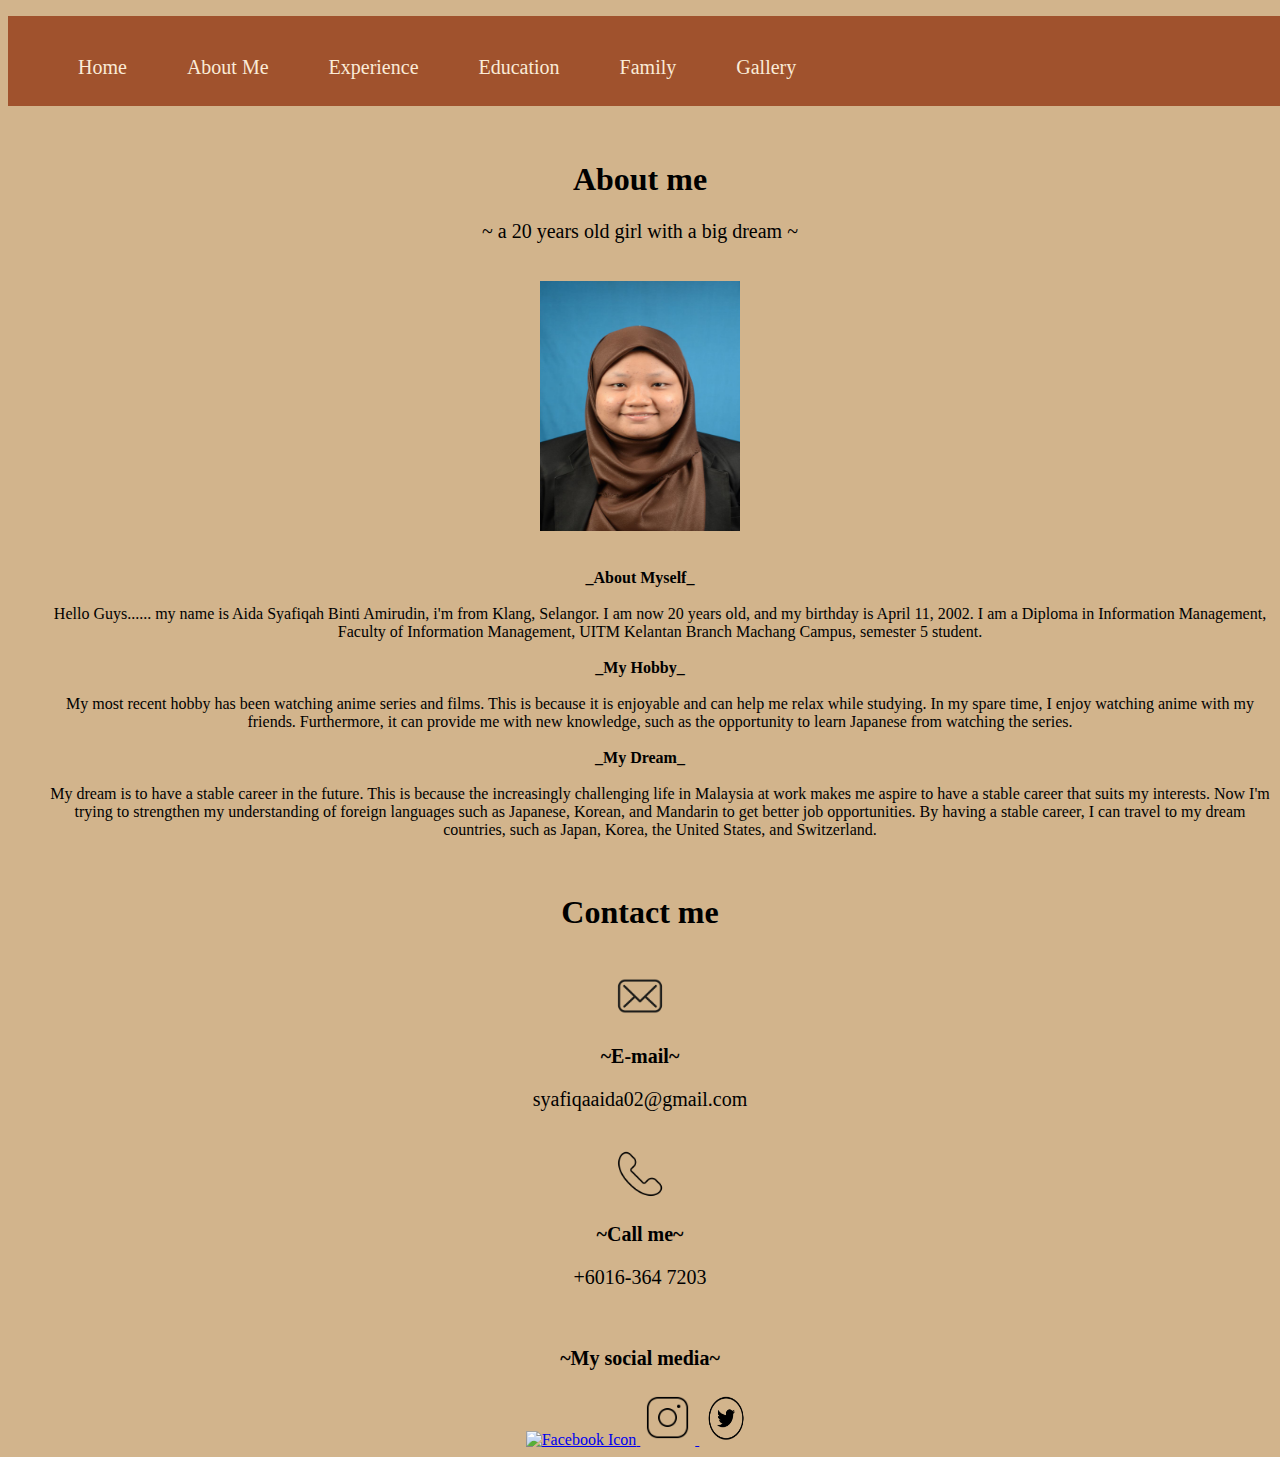
==== biodata.html @ e201199e "Update biodata.html" ====
<!DOCTYPE html>
<html>
<head>
	<meta charset="utf-8">
	<meta name="viewport" content="width=device-width, initial-scale=1">
	<title>biodata</title>
	<link rel="stylesheet"  href="css/style1.css">

</head>
<body>

	<ul>
		<li><a href="index.html" target="blank">Home </a></li>
		<li><a href="biodata.html" target="blank">About Me</a></li>
		<li><a href="experience.html" target="blank">Experience</a></li>
		<li><a href="education.html" target="blank">Education</a></li>
		<li><a href="family.html" target="blank">Family</a></li>
		<li><a href="gallery.html" target="blank">Gallery</a></li> 
	
		
	</ul>

	<br>

	<center><h1>About me</h1></center>
	<center><p>~ a 20 years old girl with a big dream ~</p></center>

	<br>

	<center><img src="Images/me.jpg" style="height: 250px; width: 200px;"></center> <br>

	<dl>
		<dt><b>_About Myself_</b></dt><br>
		<dd>Hello Guys...... my name is Aida Syafiqah Binti Amirudin, i'm from Klang, Selangor. I am now 20 years old, and my birthday is April 11, 2002. I am a Diploma in Information Management, Faculty of Information Management, UITM Kelantan Branch Machang Campus, semester 5 student. </dd> <br>
		<dt><b>_My Hobby_</b></dt><br>
		<dd>My most recent hobby has been watching anime series and films. This is because it is enjoyable and can help me relax while studying. In my spare time, I enjoy watching anime with my friends. Furthermore, it can provide me with new knowledge, such as the opportunity to learn Japanese from watching the series.</dd><br>
		<dt><b>_My Dream_</b></dt><br>
		<dd>My dream is to have a stable career in the future. This is because the increasingly challenging life in Malaysia at work makes me aspire to have a stable career that suits my interests. Now I'm trying to strengthen my understanding of foreign languages such as Japanese, Korean, and Mandarin to get better job opportunities. By having a stable career, I can travel to my dream countries, such as Japan, Korea, the United States, and Switzerland.</dd>
	</dl>


<br>

	<center><h1>Contact me</h1></center>
	<br>
	<center>
		<img src="Images/mail.png" alt="E-mail Icon" style="width:50px; height: 50px;"> <b><p>~E-mail~</p></b>
		<p>syafiqaaida02@gmail.com</p> <br>
		<img src="Images/phone.png" alt="Phone Icon" style="width:50px; height: 50px;"> <b><p>~Call me~</p></b>
		<p>+6016-364 7203</p>

	</center>

	<br>


	<center><b><p>~My social media~</p></b></center>
	<center>
	<a href="https://www.facebook.com/aida.syafiqa.12?mibextid=ZbWKwL"><img src="Images/facebook.png" alt="Facebook Icon" style="width:50px; height: 50px;"> </a>
	<a href="https://instagram.com/aidasyi?igshid=NTA5ZTk1NTc="><img src="Images/instagram.png" alt="Instagram Icon" style="width:55px; height: 55px;"> </a>
	<a href="https://twitter.com/Ashwho96?t=DGDh5ux26rYouWOsMZqxYw&s=35"><img src="Images/Twitter.png" alt="Twitter Icon" style="width:55px; height: 55px;"> </a>

	</center>


	
	





	



	

</body>
</html>
---- css/style1.css ----
body 
{
	background-color: tan;
}

h1
{
	font-family: georgia;
	font-size: 30 px;
	
	

}

p
{
	font-family: centuryGothic;
	font-size: 20px;
	display: ruby-base-container;
	
}

ul
{
	list-style-type: none;
	margin-left: auto;
	margin-right: auto;
	padding: 40px; 40px;
	overflow: hidden;
	background-color: sienna;
	width: 100%;
	height: 10px;
}

li
{
	float: left;
}

li a
{
	display: ruby-base-container;
	color: antiquewhite;
	text-align: center;
	padding: 30px;
	text-decoration: none;
	font-family: CalistoMT;
	font-size: 20px;
}

dt 
{
	font-family: georgia;
	text-align: center;
}

dd
{
	font-family: centurygothic;
	text-align: center;

}

a:hover 
{
	background-color: wheat;
	color: black;
}
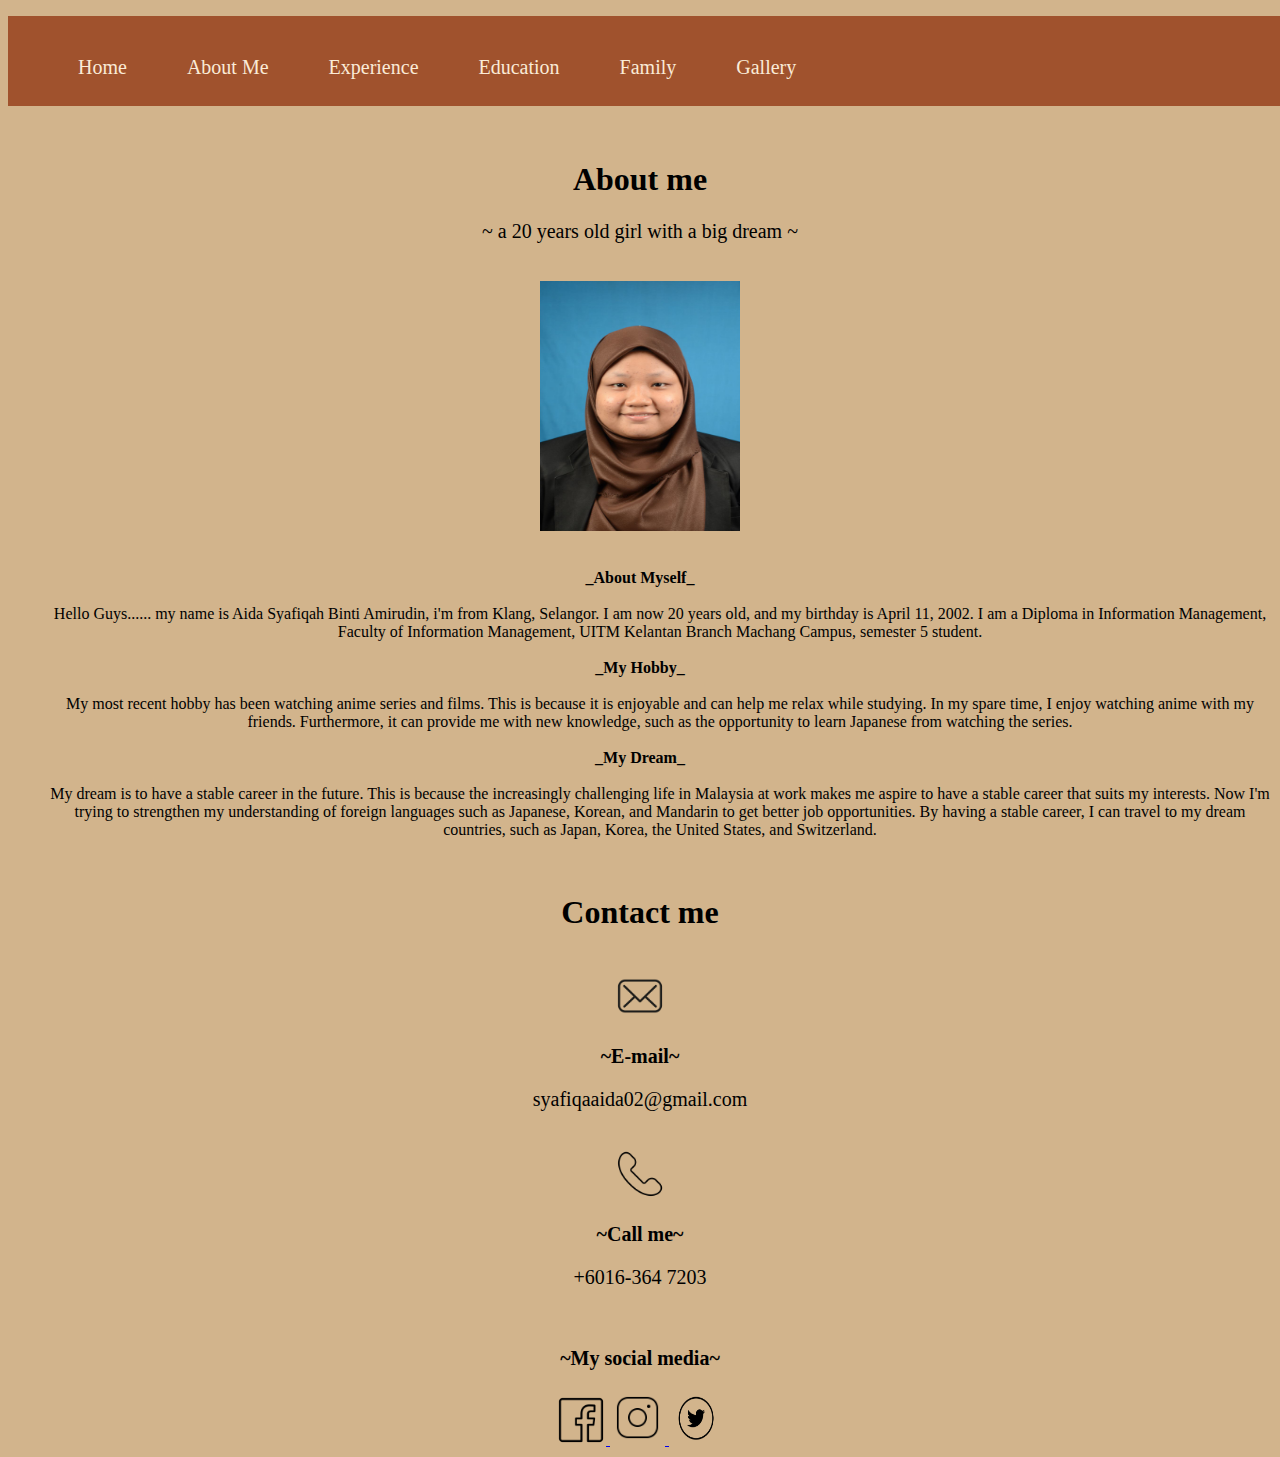
==== commit 19dc43ca: "Update biodata.html" ====
--- a/biodata.html
+++ b/biodata.html
@@ -56,7 +56,7 @@
 
 	<center><b><p>~My social media~</p></b></center>
 	<center>
-	<a href="https://www.facebook.com/aida.syafiqa.12?mibextid=ZbWKwL"><img src="Images/facebook.png" alt="Facebook Icon" style="width:50px; height: 50px;"> </a>
+	<a href="https://www.facebook.com/aida.syafiqa.12?mibextid=ZbWKwL"><img src="Images/Facebook.png" alt="Facebook Icon" style="width:50px; height: 50px;"> </a>
 	<a href="https://instagram.com/aidasyi?igshid=NTA5ZTk1NTc="><img src="Images/instagram.png" alt="Instagram Icon" style="width:55px; height: 55px;"> </a>
 	<a href="https://twitter.com/Ashwho96?t=DGDh5ux26rYouWOsMZqxYw&s=35"><img src="Images/Twitter.png" alt="Twitter Icon" style="width:55px; height: 55px;"> </a>
 
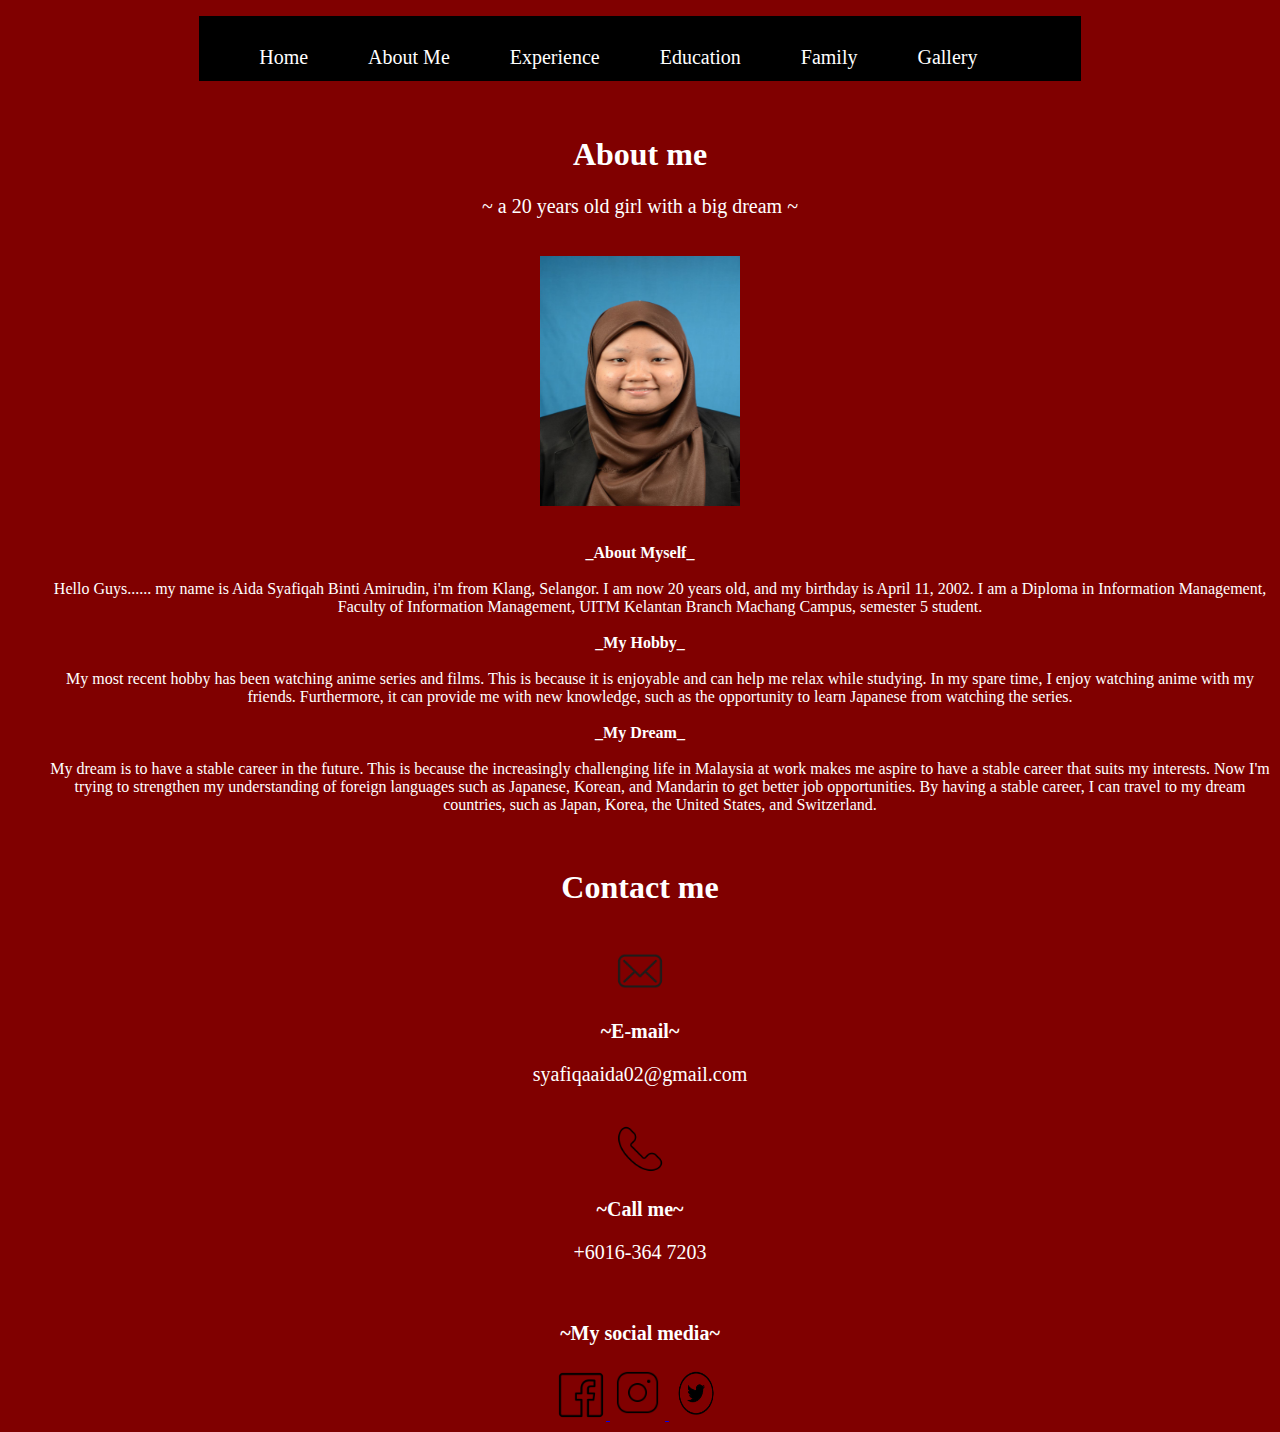
==== commit 7ad412ef: "aida" ====
--- a/biodata.html
+++ b/biodata.html
@@ -8,18 +8,18 @@
 
 </head>
 <body>
-
+	<center>
 	<ul>
-		<li><a href="index.html" target="blank">Home </a></li>
-		<li><a href="biodata.html" target="blank">About Me</a></li>
-		<li><a href="experience.html" target="blank">Experience</a></li>
-		<li><a href="education.html" target="blank">Education</a></li>
-		<li><a href="family.html" target="blank">Family</a></li>
-		<li><a href="gallery.html" target="blank">Gallery</a></li> 
+		<li><a href="index.html">Home </a></li>
+		<li><a href="biodata.html">About Me</a></li>
+		<li><a href="experience.html">Experience</a></li>
+		<li><a href="education.html">Education</a></li>
+		<li><a href="family.html">Family</a></li>
+		<li><a href="gallery.html">Gallery</a></li> 
 	
 		
 	</ul>
-
+	</center>
 	<br>
 
 	<center><h1>About me</h1></center>
--- a/css/style1.css
+++ b/css/style1.css
@@ -1,12 +1,14 @@
 body 
 {
-	background-color: tan;
+	background-color: maroon;
+
 }
 
 h1
 {
 	font-family: georgia;
 	font-size: 30 px;
+	color: white;
 	
 	
 
@@ -17,6 +19,7 @@
 	font-family: centuryGothic;
 	font-size: 20px;
 	display: ruby-base-container;
+	color: white;
 	
 }
 
@@ -25,11 +28,11 @@
 	list-style-type: none;
 	margin-left: auto;
 	margin-right: auto;
-	padding: 40px; 40px;
+	padding: 30px; 30px;
 	overflow: hidden;
-	background-color: sienna;
-	width: 100%;
-	height: 10px;
+	background-color: black;
+	width: 65%;
+	height: 5px;
 }
 
 li
@@ -46,27 +49,31 @@
 	text-decoration: none;
 	font-family: CalistoMT;
 	font-size: 20px;
+	color: white;
 }
 
 dt 
 {
 	font-family: georgia;
 	text-align: center;
+	color: white;
 }
 
 dd
 {
 	font-family: centurygothic;
 	text-align: center;
+	color: white;
 
 }
 
-a:hover 
+li a:hover 
 {
-	background-color: wheat;
+	background-color: seashell;
 	color: black;
 }
 
 
 
 
+
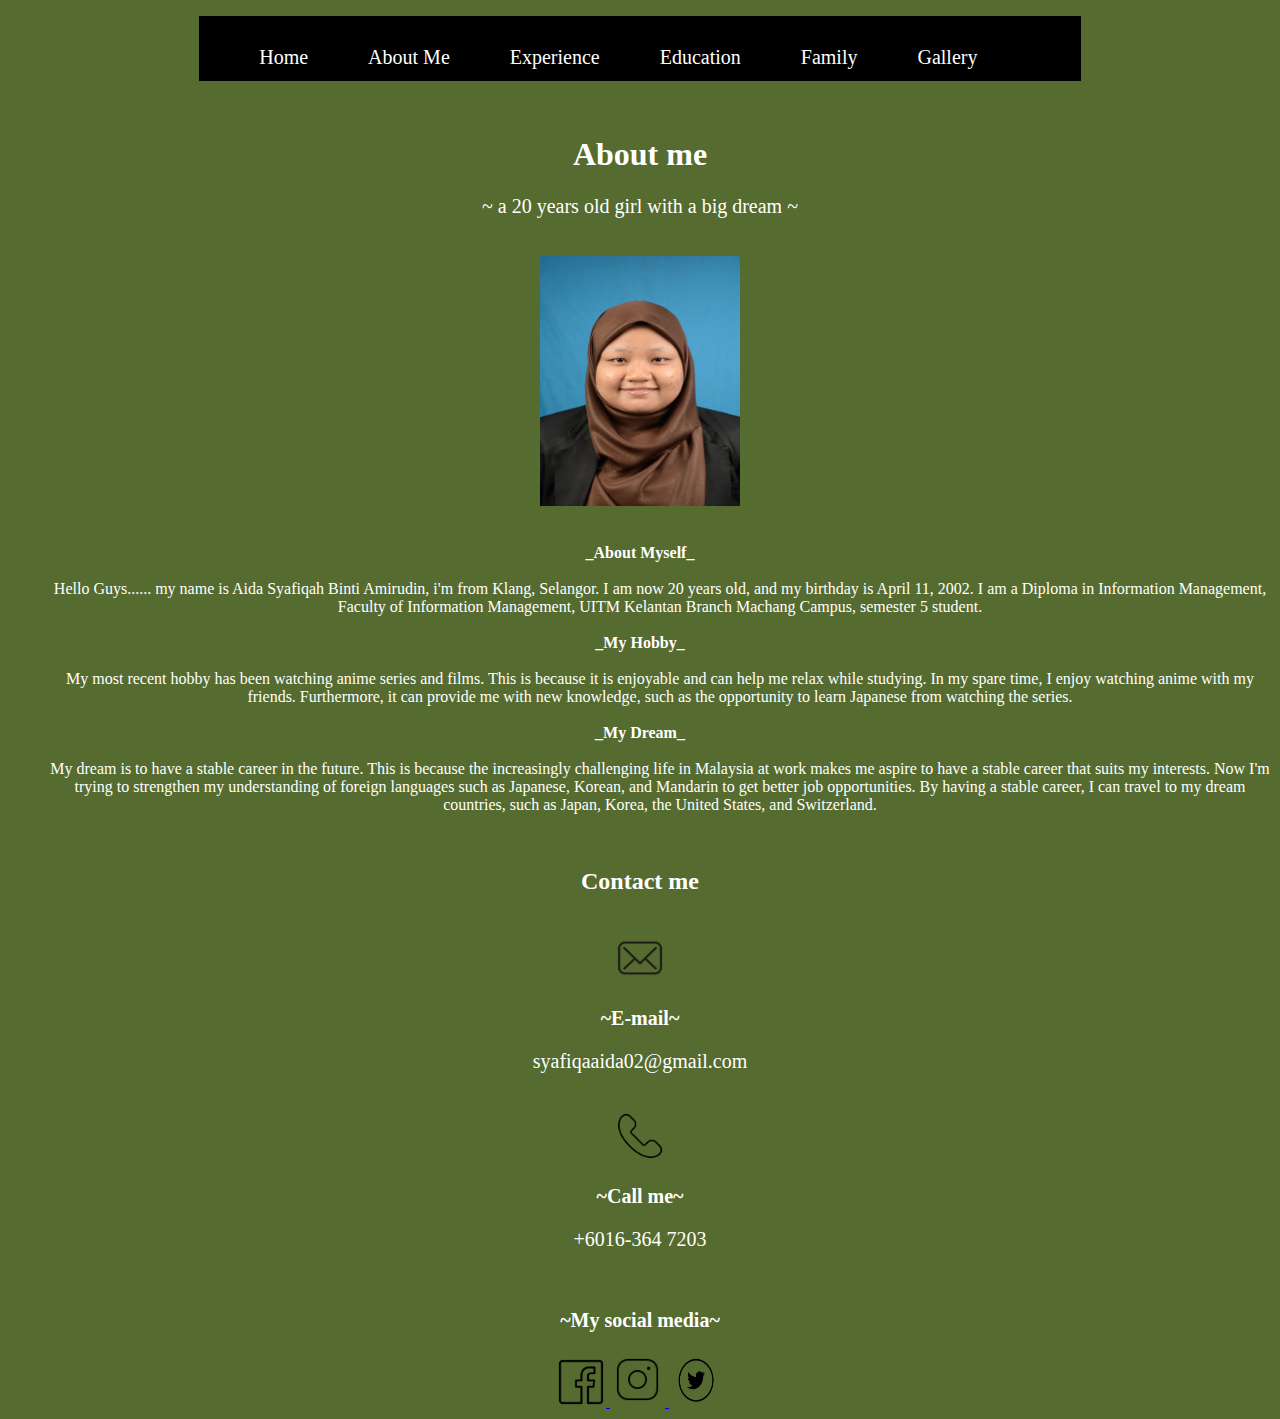
==== commit 9e285516: "aida" ====
--- a/biodata.html
+++ b/biodata.html
@@ -8,7 +8,7 @@
 
 </head>
 <body>
-	<center>
+
 	<ul>
 		<li><a href="index.html">Home </a></li>
 		<li><a href="biodata.html">About Me</a></li>
@@ -19,7 +19,7 @@
 	
 		
 	</ul>
-	</center>
+	
 	<br>
 
 	<center><h1>About me</h1></center>
@@ -41,7 +41,7 @@
 
 <br>
 
-	<center><h1>Contact me</h1></center>
+	<center><h2>Contact me</h2></center>
 	<br>
 	<center>
 		<img src="Images/mail.png" alt="E-mail Icon" style="width:50px; height: 50px;"> <b><p>~E-mail~</p></b>
--- a/css/style1.css
+++ b/css/style1.css
@@ -1,18 +1,25 @@
 body 
 {
-	background-color: maroon;
+	background-color: darkolivegreen;
 
 }
 
 h1
 {
-	font-family: georgia;
+	font-family: Georgia;
 	font-size: 30 px;
 	color: white;
 	
-	
+}
 
+h2
+{
+	font-family: Georgia;
+	font-size: 25 px;
+	color: white;
 }
+
+
 
 p
 {
@@ -61,7 +68,7 @@
 
 dd
 {
-	font-family: centurygothic;
+	font-family: candara;
 	text-align: center;
 	color: white;
 
@@ -69,11 +76,10 @@
 
 li a:hover 
 {
-	background-color: seashell;
+	background-color: olivedrab;
 	color: black;
 }
 
 
 
 
-
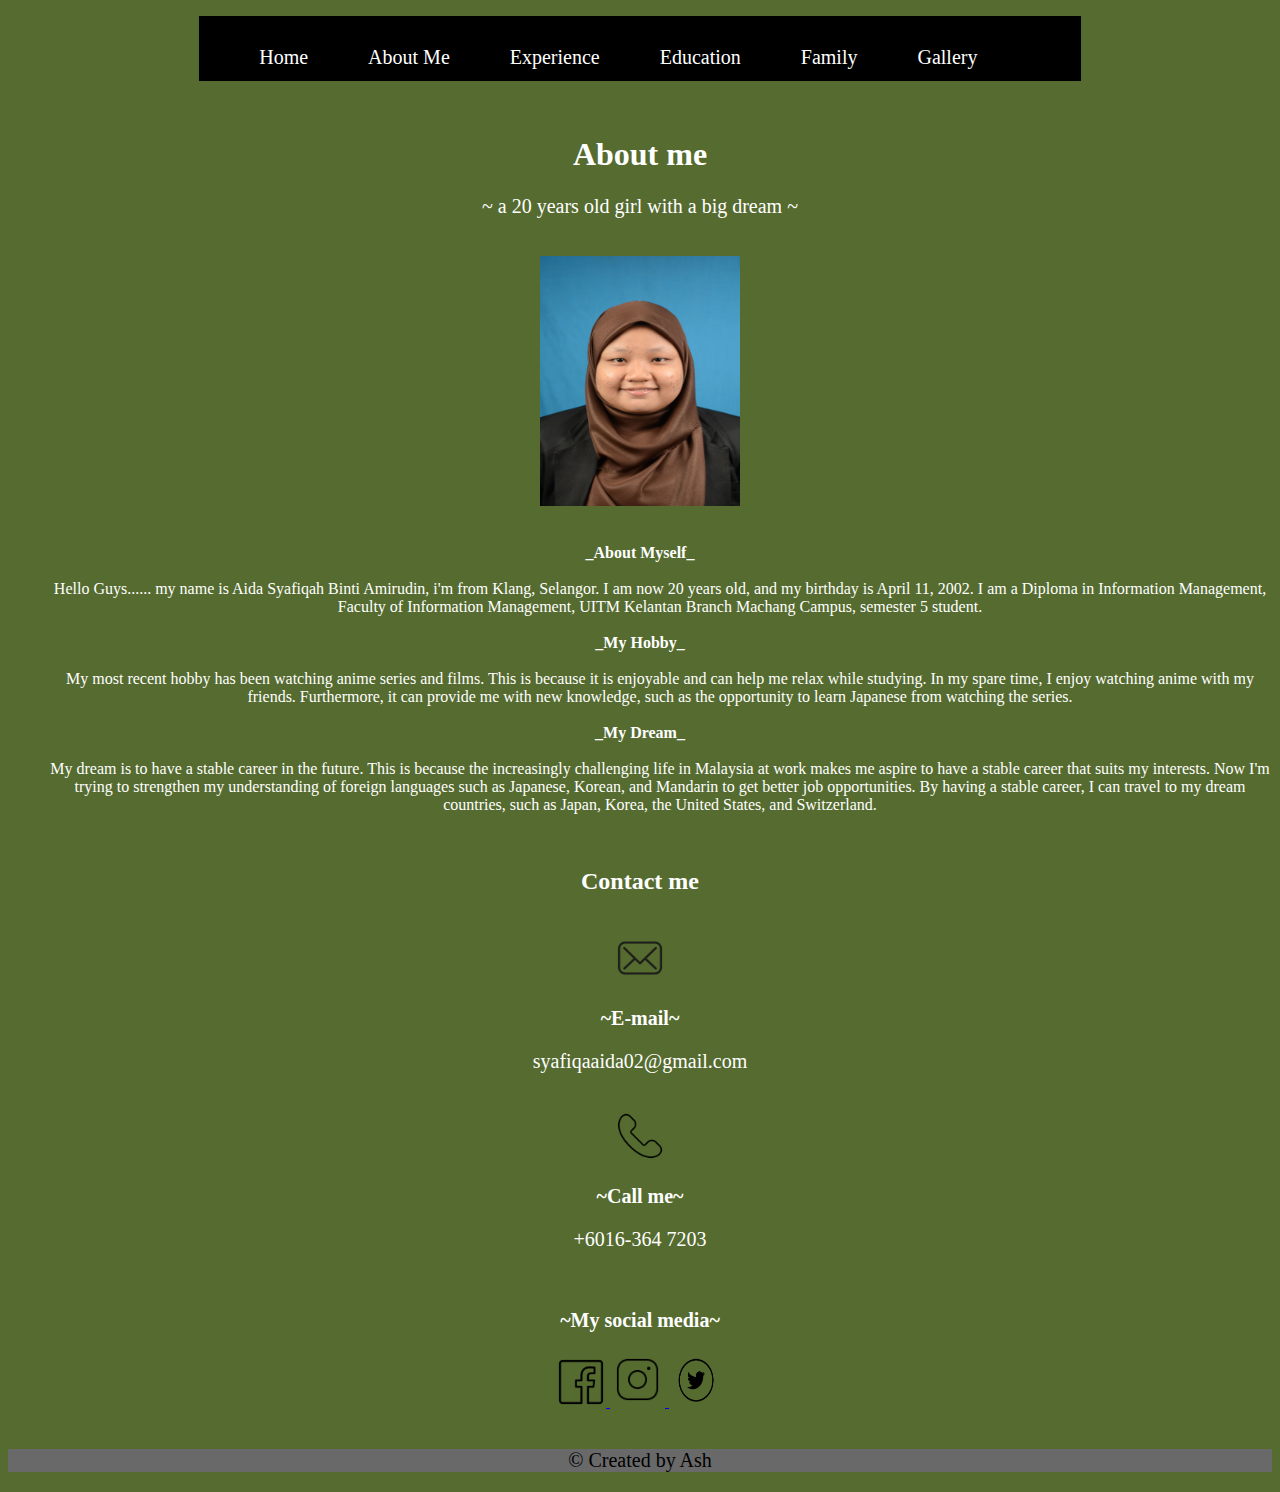
==== commit ea8fe80e: "aida" ====
--- a/biodata.html
+++ b/biodata.html
@@ -64,16 +64,16 @@
 
 
 	
+
 	
+<br>
 
 
-
-
-
-	
-
-
-
+<center>
+<footer>
+      <p style="background-color: dimgray; color: black; font-family: centuryGothic; font-size: 20px">&copy; <em id="date" ></em>Created by Ash</p>
+    </footer>
+  </center>
 	
 
 </body>
